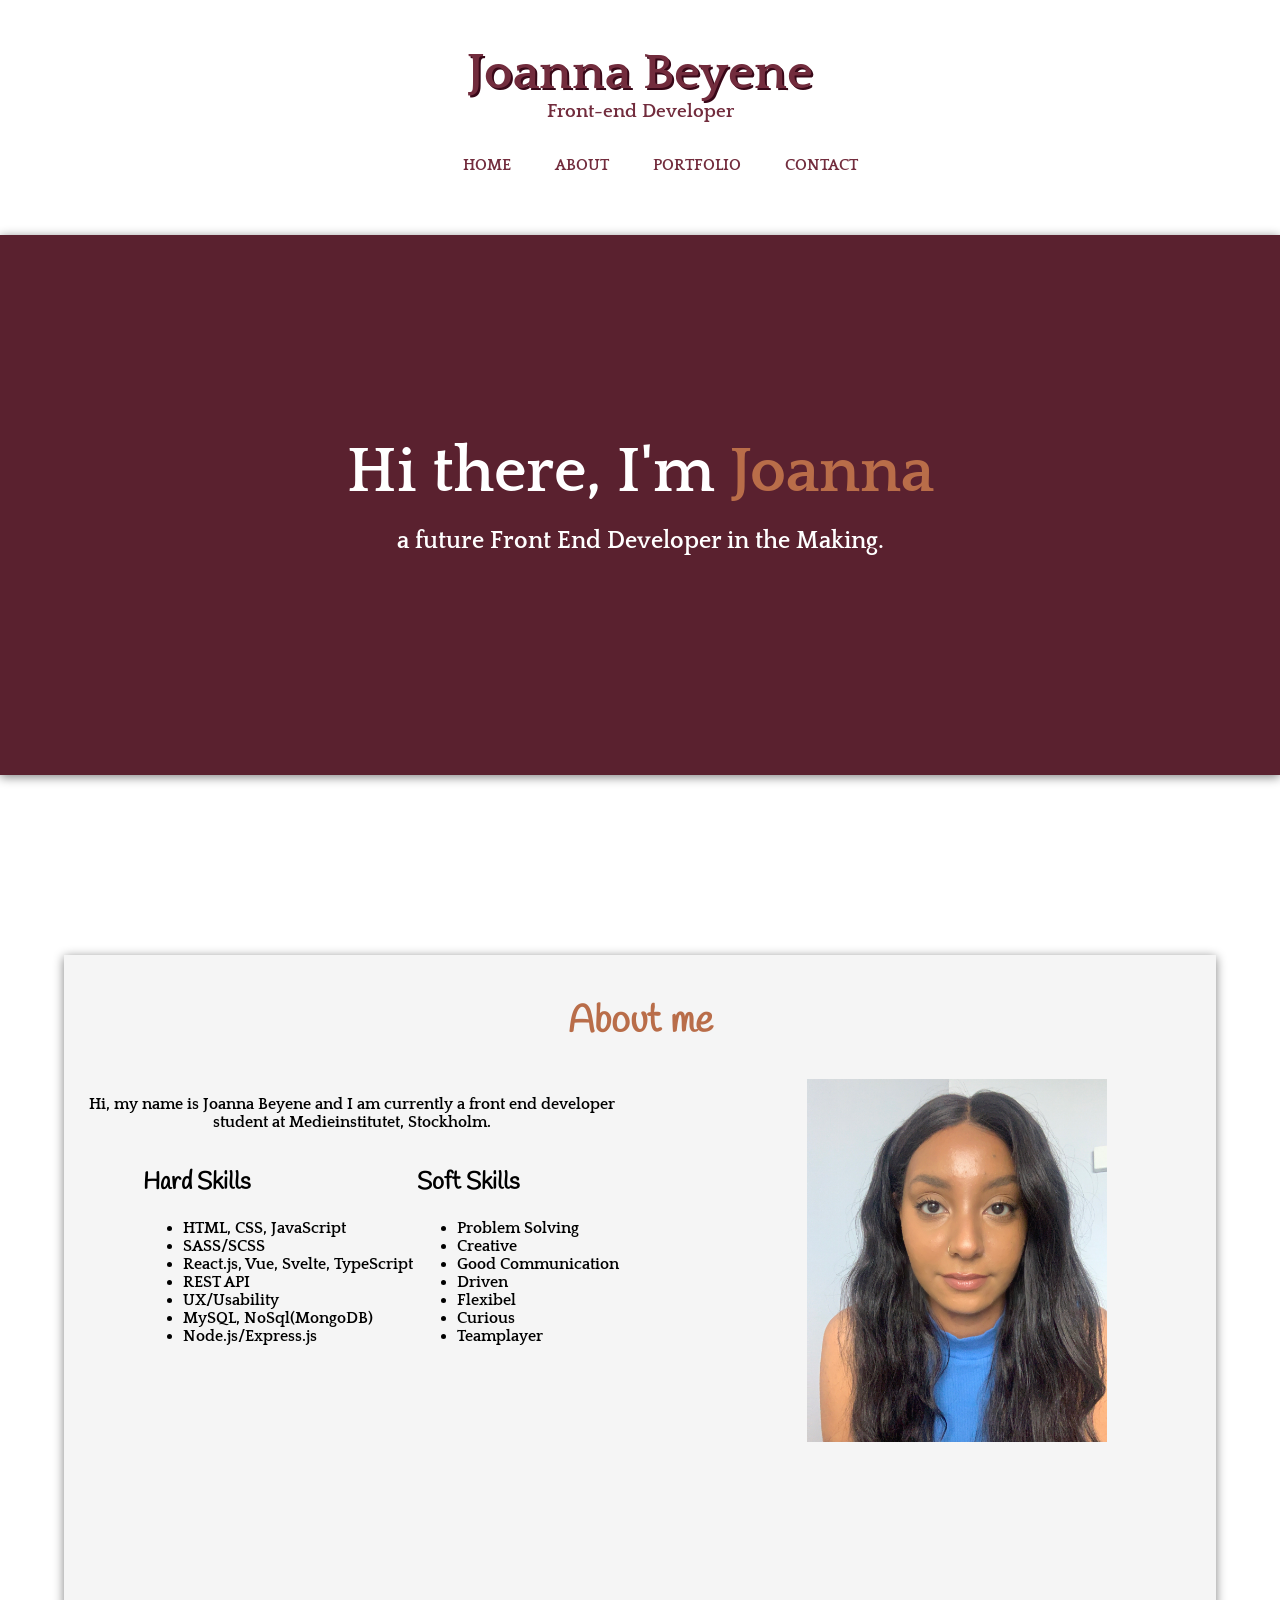
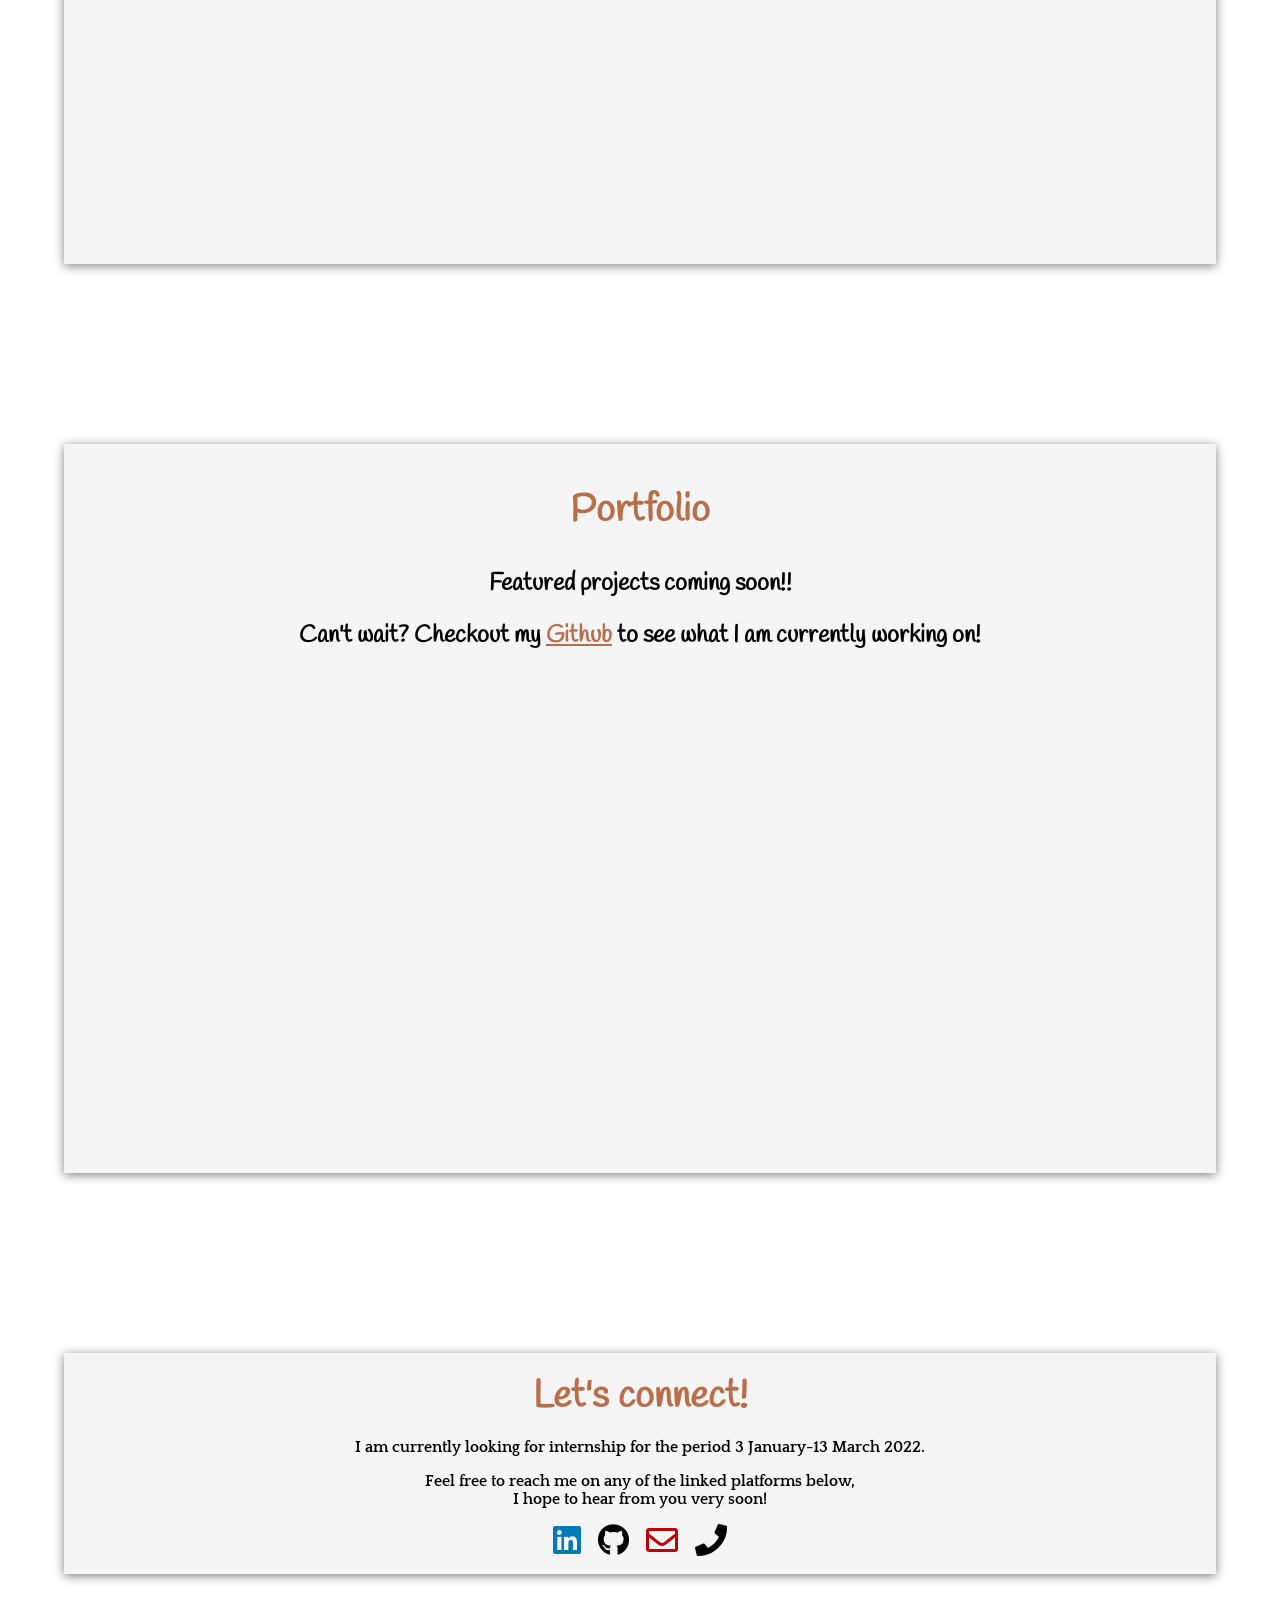
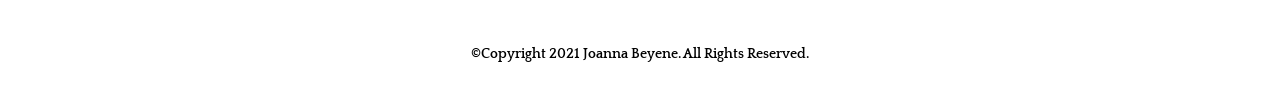
==== index.html @ 863b4f38 "re-added files" ====
<!doctype html>
<html lang="en">
<head>
    <meta charset="utf-8"/>
    <title>Joanna Beyene | Front-end Developer</title>
    <meta name="viewport" content="width=device-width, initial-scale=1.0"/>
    <meta name="description" content="Hire a professional front end developer today!"/>
    <meta property="og:title" content="my resume"/>
    <meta property="og:type" content="website"/>
    <meta property="og:url" content="http://www.exemple.com/"/>
    <meta property="og:image" content="http://example.com/image.jpg" />
    <meta property="og:description" content="Hire a professional front end developer today!"/>
    <link rel="icon" href="img/favico.ico"/>
    <link rel="stylesheet" href="https://cdnjs.cloudflare.com/ajax/libs/font-awesome/5.15.1/css/all.min.css" integrity="sha512-+4zCK9k+qNFUR5X+cKL9EIR+ZOhtIloNl9GIKS57V1MyNsYpYcUrUeQc9vNfzsWfV28IaLL3i96P9sdNyeRssA==" crossorigin="anonymous"/>
    <link rel="preconnect" href="https://fonts.gstatic.com">
    <link href="https://fonts.googleapis.com/css2?family=Handlee&family=Quattrocento&display=swap" rel="stylesheet">
    <link rel="stylesheet" href="css/style.css"/>
</head>
<body>
    <header>
        <span class="logo" tabindex="0">Joanna Beyene</span>
        <span class="tag-line">Front-end Developer</span>
        <nav>
            <button class="contact-bttn-mobile"><a href="#contact">Contact</a></button>
            <span class="mobile-menu-toggle"><i class="fas fa-bars fa-2x ham-bars"></i>
            </span>
            <ul class="menu">
                <li><a href="#">HOME</a></li>
                <li><a href="#about-me">ABOUT</a></li>
                <li><a href="#portfolio">PORTFOLIO</a></li>
                <li><a href="#contact">CONTACT</a></li>
            </ul>
        </nav>
    </header>

    <main>
        <section class="landing-page">
            <article class="welcome">
                <h1>Hi there, I'm <span style="color:#b96d49;">Joanna</span></h1>
                <h2>a future Front End Developer in the Making.</h2>
                <!-- <h3 class="cursiv-text" tabindex="0">scroll down to explore!</h3> -->
            </article>
        </section>

        <section id="about-me" class="about-me">
            <h1 tabindex="0">About me</h1>
            <article>
                <span class="image"><img src="img/joanna.jpg" alt="image of the Joanna Beyene"></span>
                <span class="about-me-text"><p>Hi, my name is Joanna Beyene and I am currently a front end developer student at Medieinstitutet, Stockholm.</p></span>
            </article>
            <article class="skills">
                <h2 tabindex="0">Hard Skills</h2>
                <ul>
                    <li>HTML, CSS, JavaScript</li>
                    <li>SASS/SCSS</li>
                    <li>React.js, Vue, Svelte, TypeScript</li>
                    <li>REST API</li>
                    <li>UX/Usability</li>
                    <li>MySQL, NoSql(MongoDB)</li>
                    <li>Node.js/Express.js</li>
                </ul>
            </article>

            <article class="skills">
                <h2 tabindex="0">Soft Skills</h2>
                <ul>
                    <li>Problem Solving</li>
                    <li>Creative</li>
                    <li>Good Communication</li>
                    <li>Driven</li>
                    <li>Flexibel</li>
                    <li>Curious</li>
                    <li>Teamplayer</li>
                </ul>
            </article>
        </section>

        <section id="portfolio" class="portfolio">
            <h1 tabindex="0">Portfolio</h1>
            <article>
                <h2>Featured projects coming soon!!</h2>
                <h2>Can't wait? Checkout my <a href="https://github.com/joannabeyene?tab=repositories">Github</a> to see what I am currently working on!</h2>
            </article>
            <!-- <div class="portfolio-slider">
                <article class="slide">
                    <h2 tabindex="0">Name of Project 1</h2>
                    <figure>
                        <img src="img/placeholder.jpg" alt="image of project 1">
                        <figcaption>information/description of the project</figcaption>
                    </figure>
                    <button>link to project</button>
                </article>
    
                <article class="slide">
                    <h2 tabindex="0">Name of Project 2</h2>
                    <figure>
                        <img src="img/placeholder.jpg" alt="image of project 2">
                        <figcaption>information/description of the project</figcaption>
                    </figure>
                    <button>link to project</button>
                </article>
    
                <article class="slide">
                    <h2 tabindex="0">Name of Project 3</h2>
                    <figure>
                        <img src="img/placeholder.jpg" alt="image of project 3">
                        <figcaption>information/description of the project</figcaption>
                    </figure>
                    <button>link to project</button>
                </article>
            </div> -->
        </section>

        <section id="contact" class="contact">
            <h1 tabindex="0" style="color: #b96d49;">Let's connect!</h1>
            <p>I am currently looking for internship for the period 3 January-13 March 2022.</p>
            <p>Feel free to reach me on any of the linked platforms below, <br> I hope to hear from you very soon!</p>
           <address>
                <a href="https://www.linkedin.com/in/joannabeyene/" class="linkedin"><i class="fab fa-linkedin fa-2x"></i></a>
                <a href="https://github.com/joannabeyene" class="github"><i class="fab fa-github fa-2x"></i></a>
                <a href="mailto:joanna.beyene@gmail.com" class="email"><i class="far fa-envelope fa-2x"></i></a>
                <a href="tel:(+46)736137472" class="phone"><i class="fa fa-phone fa-2x"></i></a>
            </address>
        </section>
        <!-- <span class="back-to-top"><a href="#">Back to top</a></span> -->
    </main>

    <footer>
        <span>&copy;Copyright 2021 Joanna Beyene. All Rights Reserved.</span>
    </footer>
    
    <script src="https://code.jquery.com/jquery-3.5.1.js"></script>
    <script>
    $(document).ready(function () {
        $('.ham-bars').click(function () {
            $('.menu').toggleClass('active');
        })
    })
</script>
</body>
</html>
---- css/style.css ----
html{scroll-behavior:smooth}body{margin:0;padding:0;text-align:center;font-weight:bold;font-family:'Quattrocento', serif}@media screen and (min-width: 801px){h1{font-size:3vw}}@media screen and (max-width: 800px){h1{font-size:5vw}}header{padding:5vh 0}.logo,.tag-line{display:block;color:#722c3d}.logo{font-weight:bold;font-size:4vw;text-shadow:1.5px 1.5px #380818}.tag-line{margin-bottom:2vh}nav{display:flex}.menu li a{text-decoration:none;display:block}@media screen and (min-width: 801px){.tag-line{font-size:1.5vw}.mobile-menu-toggle{display:none}.contact-bttn-mobile{display:none}nav{width:100%;justify-content:space-around;align-items:center}nav .menu{list-style:none;text-align:center}.menu li{display:inline-block}.menu li a{padding:0 20px;color:#722c3d;font-weight:bold}.menu li a:hover{color:#b96d49}.menu li a:after{color:#722c3d;text-decoration:none}}@media screen and (max-width: 800px){header{position:relative}.contact-bttn-mobile{margin-left:auto;order:2;cursor:pointer;background-color:#b96d49;width:20vw;height:6vh;border:none;color:#fff;border-radius:5vw;box-shadow:0 2px 10px #808080;font-size:2vw}.contact-bttn-mobile:hover{color:#000}.contact-bttn-mobile a{text-decoration:none}.contact-bttn-mobile a:visited{color:white}nav{position:fixed;top:0;left:0;right:0;margin:2vh 2vw}.menu{list-style:none;width:60%;padding:0;background-color:#5a212f;display:none;margin-top:5vh;border:2px solid white}.menu li{line-height:12vh;font-size:5vw}.menu li a{border-bottom:1px solid #ffffffb3;text-align:center;color:#fff}.menu li a:hover{color:#000}.mobile-menu-toggle{cursor:pointer}.active{display:block}}.landing-page{background-color:#5a212f;box-shadow:0 2px 10px #808080;height:60vh;display:flex;justify-content:center;align-items:center;margin:0 auto;text-align:center;color:#fff}.cursiv-text{text-decoration:underline;font-weight:500;font-family:'Handlee', cursive;margin-top:10vh}@media screen and (min-width: 801px){.cursiv-text{font-size:2vw}.welcome h1{font-size:5vw;margin:0}}@media screen and (max-width: 800px){.cursiv-text{font-size:4vw}}.about-me{background-color:#f5f5f5;margin:20vh auto;box-shadow:0 2px 10px #808080;width:90%}.about-me h1,.about-me h2{font-family:'Handlee', cursive}.about-me h1{color:#b96d49}.about-me img{width:100%}.about-me .skills{text-align:left}@media screen and (min-width: 801px){.about-me{padding-top:1vh;height:100vh}.about-me img{max-width:300px;max-height:400px}.about-me .skills{display:inline-block}.about-me .about-me-text{float:left;width:50%}.about-me .image{float:right;width:45%}}@media screen and (max-width: 800px){.about-me{padding:2vh 0}.about-me img{max-width:300px;max-height:450px}.about-me .skills{padding-left:30%}}.portfolio{background-color:#f5f5f5;padding-top:1vh;box-shadow:0 2px 10px #808080;width:90%}.portfolio h1,.portfolio h2{font-family:'Handlee', cursive}.portfolio h1{color:#b96d49}.portfolio-slider{width:100%}.portfolio img{width:100%;box-shadow:0 2px 10px #808080}.slide{height:100%}figure{margin:0;padding:5vh 0}.portfolio button{cursor:pointer;background-color:#b96d49;height:6vh;border-radius:1vw;color:white}.portfolio a{color:#b96d49}.portfolio a:visited{color:#b96d49}@media screen and (min-width: 801px){.portfolio{height:80vh;margin:20vh auto}.portfolio-slider{height:40vh;display:inline-flex}.slide{width:100%}.portfolio img{max-width:100px;max-height:100px}.portfolio button{width:15vw}}@media screen and (max-width: 800px){.portfolio{width:100%;margin:20vh 0}.portfolio img{max-width:200px;max-height:200px}.portfolio-slider{height:100%;display:flex;overflow-x:auto}.slide{width:70%;flex-shrink:0}.portfolio button{width:20vw}}.contact{margin-top:20vh;padding:2vh 0;margin:0 auto;background-color:#f5f5f5;box-shadow:0 2px 10px #808080}.contact h1{font-family:'Handlee', cursive;margin:0}address a{margin:0 0.5vw}address .github{color:#000}address .linkedin{color:#007bb6}address .phone{color:#000}address .email{color:#be0303}.contact{width:90%}footer{margin-top:5vh;padding:3vh 0;font-size:1.1vw}
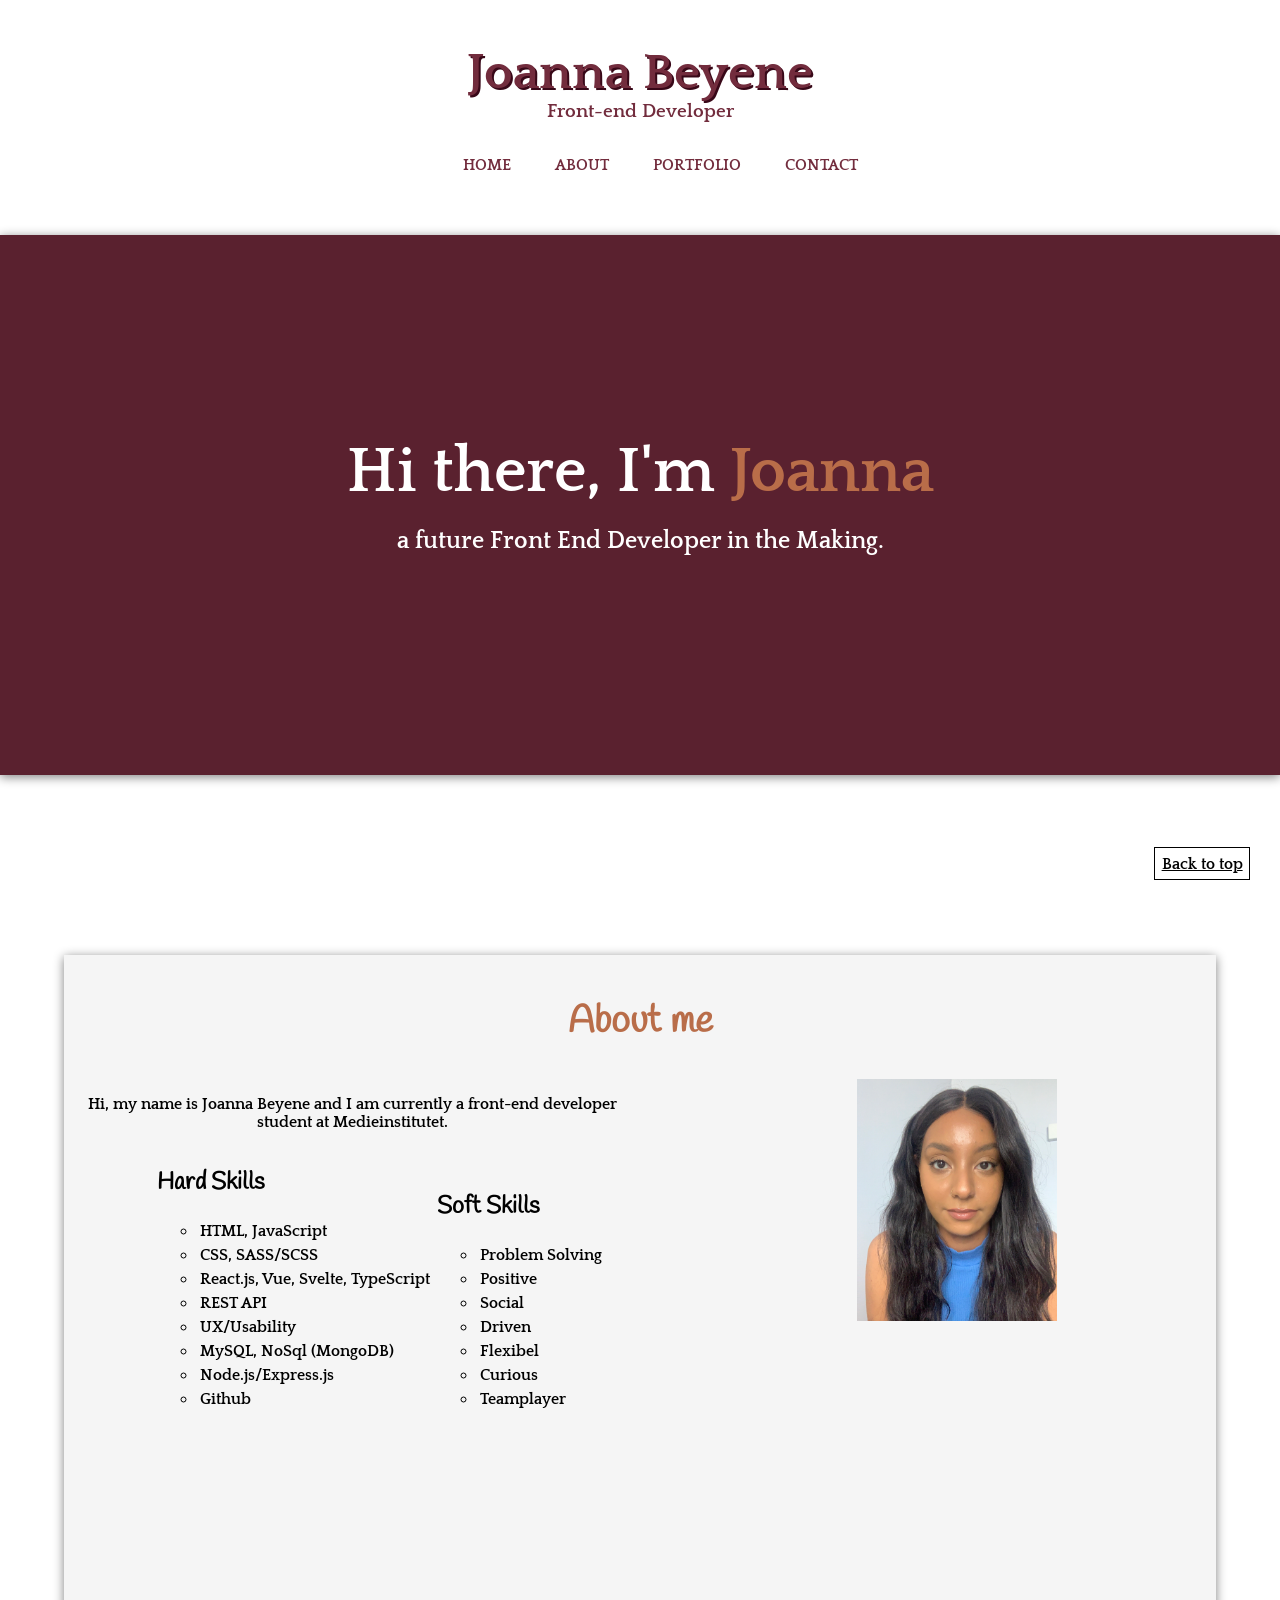
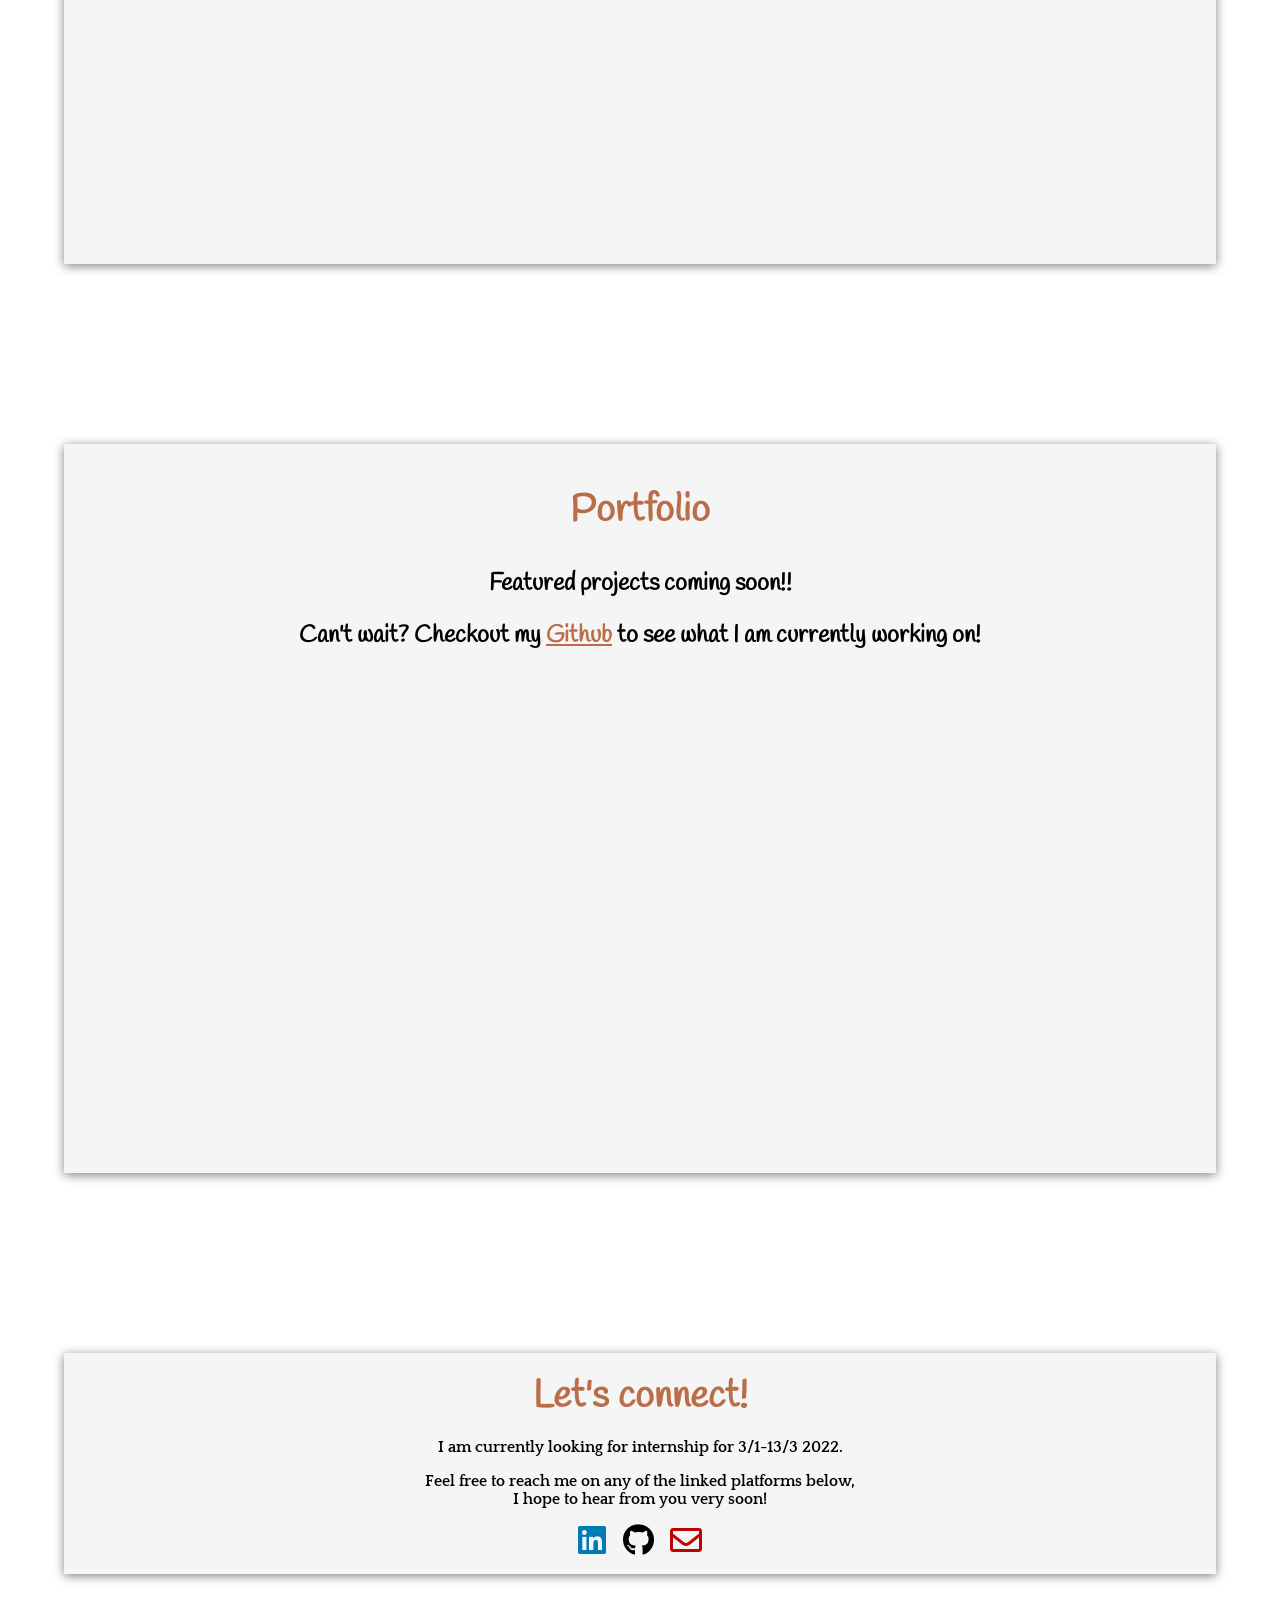
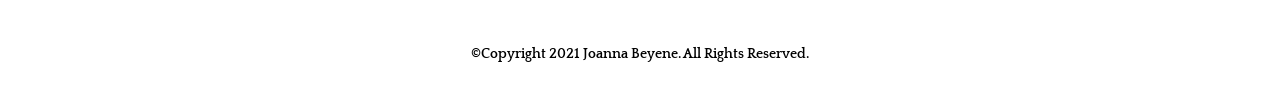
==== commit 9bf2fcb0: "updated styles" ====
--- a/index.html
+++ b/index.html
@@ -21,7 +21,7 @@
         <span class="logo" tabindex="0">Joanna Beyene</span>
         <span class="tag-line">Front-end Developer</span>
         <nav>
-            <button class="contact-bttn-mobile"><a href="#contact">Contact</a></button>
+            <a class="contact-bttn-mobile" href="#contact">Contact</a>
             <span class="mobile-menu-toggle"><i class="fas fa-bars fa-2x ham-bars"></i>
             </span>
             <ul class="menu">
@@ -46,18 +46,20 @@
             <h1 tabindex="0">About me</h1>
             <article>
                 <span class="image"><img src="img/joanna.jpg" alt="image of the Joanna Beyene"></span>
-                <span class="about-me-text"><p>Hi, my name is Joanna Beyene and I am currently a front end developer student at Medieinstitutet, Stockholm.</p></span>
+                <span class="about-me-text"><p>Hi, my name is Joanna Beyene and I am currently a front-end developer student at Medieinstitutet.</p>
+                </span>
             </article>
             <article class="skills">
                 <h2 tabindex="0">Hard Skills</h2>
                 <ul>
-                    <li>HTML, CSS, JavaScript</li>
-                    <li>SASS/SCSS</li>
+                    <li>HTML, JavaScript</li>
+                    <li>CSS, SASS/SCSS</li>
                     <li>React.js, Vue, Svelte, TypeScript</li>
                     <li>REST API</li>
                     <li>UX/Usability</li>
-                    <li>MySQL, NoSql(MongoDB)</li>
+                    <li>MySQL, NoSql (MongoDB)</li>
                     <li>Node.js/Express.js</li>
+                    <li>Github</li>
                 </ul>
             </article>
 
@@ -65,8 +67,8 @@
                 <h2 tabindex="0">Soft Skills</h2>
                 <ul>
                     <li>Problem Solving</li>
-                    <li>Creative</li>
-                    <li>Good Communication</li>
+                    <li>Positive</li>
+                    <li>Social</li>
                     <li>Driven</li>
                     <li>Flexibel</li>
                     <li>Curious</li>
@@ -113,16 +115,16 @@
 
         <section id="contact" class="contact">
             <h1 tabindex="0" style="color: #b96d49;">Let's connect!</h1>
-            <p>I am currently looking for internship for the period 3 January-13 March 2022.</p>
+            <p>I am currently looking for internship for 3/1-13/3 2022.</p>
             <p>Feel free to reach me on any of the linked platforms below, <br> I hope to hear from you very soon!</p>
-           <address>
+            <address>
                 <a href="https://www.linkedin.com/in/joannabeyene/" class="linkedin"><i class="fab fa-linkedin fa-2x"></i></a>
                 <a href="https://github.com/joannabeyene" class="github"><i class="fab fa-github fa-2x"></i></a>
                 <a href="mailto:joanna.beyene@gmail.com" class="email"><i class="far fa-envelope fa-2x"></i></a>
-                <a href="tel:(+46)736137472" class="phone"><i class="fa fa-phone fa-2x"></i></a>
+                <!-- <a href="tel:(+46)736137472" class="phone"><i class="fa fa-phone fa-2x"></i></a> -->
             </address>
         </section>
-        <!-- <span class="back-to-top"><a href="#">Back to top</a></span> -->
+        <span class="back-to-top"><a href="#">Back to top</a></span>
     </main>
 
     <footer>
--- a/css/style.css
+++ b/css/style.css
@@ -1 +1 @@
-html{scroll-behavior:smooth}body{margin:0;padding:0;text-align:center;font-weight:bold;font-family:'Quattrocento', serif}@media screen and (min-width: 801px){h1{font-size:3vw}}@media screen and (max-width: 800px){h1{font-size:5vw}}header{padding:5vh 0}.logo,.tag-line{display:block;color:#722c3d}.logo{font-weight:bold;font-size:4vw;text-shadow:1.5px 1.5px #380818}.tag-line{margin-bottom:2vh}nav{display:flex}.menu li a{text-decoration:none;display:block}@media screen and (min-width: 801px){.tag-line{font-size:1.5vw}.mobile-menu-toggle{display:none}.contact-bttn-mobile{display:none}nav{width:100%;justify-content:space-around;align-items:center}nav .menu{list-style:none;text-align:center}.menu li{display:inline-block}.menu li a{padding:0 20px;color:#722c3d;font-weight:bold}.menu li a:hover{color:#b96d49}.menu li a:after{color:#722c3d;text-decoration:none}}@media screen and (max-width: 800px){header{position:relative}.contact-bttn-mobile{margin-left:auto;order:2;cursor:pointer;background-color:#b96d49;width:20vw;height:6vh;border:none;color:#fff;border-radius:5vw;box-shadow:0 2px 10px #808080;font-size:2vw}.contact-bttn-mobile:hover{color:#000}.contact-bttn-mobile a{text-decoration:none}.contact-bttn-mobile a:visited{color:white}nav{position:fixed;top:0;left:0;right:0;margin:2vh 2vw}.menu{list-style:none;width:60%;padding:0;background-color:#5a212f;display:none;margin-top:5vh;border:2px solid white}.menu li{line-height:12vh;font-size:5vw}.menu li a{border-bottom:1px solid #ffffffb3;text-align:center;color:#fff}.menu li a:hover{color:#000}.mobile-menu-toggle{cursor:pointer}.active{display:block}}.landing-page{background-color:#5a212f;box-shadow:0 2px 10px #808080;height:60vh;display:flex;justify-content:center;align-items:center;margin:0 auto;text-align:center;color:#fff}.cursiv-text{text-decoration:underline;font-weight:500;font-family:'Handlee', cursive;margin-top:10vh}@media screen and (min-width: 801px){.cursiv-text{font-size:2vw}.welcome h1{font-size:5vw;margin:0}}@media screen and (max-width: 800px){.cursiv-text{font-size:4vw}}.about-me{background-color:#f5f5f5;margin:20vh auto;box-shadow:0 2px 10px #808080;width:90%}.about-me h1,.about-me h2{font-family:'Handlee', cursive}.about-me h1{color:#b96d49}.about-me img{width:100%}.about-me .skills{text-align:left}@media screen and (min-width: 801px){.about-me{padding-top:1vh;height:100vh}.about-me img{max-width:300px;max-height:400px}.about-me .skills{display:inline-block}.about-me .about-me-text{float:left;width:50%}.about-me .image{float:right;width:45%}}@media screen and (max-width: 800px){.about-me{padding:2vh 0}.about-me img{max-width:300px;max-height:450px}.about-me .skills{padding-left:30%}}.portfolio{background-color:#f5f5f5;padding-top:1vh;box-shadow:0 2px 10px #808080;width:90%}.portfolio h1,.portfolio h2{font-family:'Handlee', cursive}.portfolio h1{color:#b96d49}.portfolio-slider{width:100%}.portfolio img{width:100%;box-shadow:0 2px 10px #808080}.slide{height:100%}figure{margin:0;padding:5vh 0}.portfolio button{cursor:pointer;background-color:#b96d49;height:6vh;border-radius:1vw;color:white}.portfolio a{color:#b96d49}.portfolio a:visited{color:#b96d49}@media screen and (min-width: 801px){.portfolio{height:80vh;margin:20vh auto}.portfolio-slider{height:40vh;display:inline-flex}.slide{width:100%}.portfolio img{max-width:100px;max-height:100px}.portfolio button{width:15vw}}@media screen and (max-width: 800px){.portfolio{width:100%;margin:20vh 0}.portfolio img{max-width:200px;max-height:200px}.portfolio-slider{height:100%;display:flex;overflow-x:auto}.slide{width:70%;flex-shrink:0}.portfolio button{width:20vw}}.contact{margin-top:20vh;padding:2vh 0;margin:0 auto;background-color:#f5f5f5;box-shadow:0 2px 10px #808080}.contact h1{font-family:'Handlee', cursive;margin:0}address a{margin:0 0.5vw}address .github{color:#000}address .linkedin{color:#007bb6}address .phone{color:#000}address .email{color:#be0303}.contact{width:90%}footer{margin-top:5vh;padding:3vh 0;font-size:1.1vw}
+html{scroll-behavior:smooth}body{margin:0;padding:0;text-align:center;font-weight:bold;font-family:'Quattrocento', serif}@media screen and (min-width: 801px){h1{font-size:3vw}}@media screen and (max-width: 800px){h1{font-size:5vw}}.back-to-top{position:fixed;bottom:20px;right:30px;z-index:99;border:1px solid #000;background-color:#fff;padding:0.5vw;font-weight:bold}.back-to-top a,.back-to-top a:visited{color:#000}.back-to-top:hover{background-color:#b96d49}header{padding:5vh 0}.logo,.tag-line{display:block;color:#722c3d}.logo{font-weight:bold;font-size:4vw;text-shadow:1.5px 1.5px #380818}.tag-line{margin-bottom:2vh}nav{display:flex}.menu li a{text-decoration:none;display:block}@media screen and (min-width: 801px){.tag-line{font-size:1.5vw}.mobile-menu-toggle{display:none}.contact-bttn-mobile{display:none}nav{width:100%;justify-content:space-around;align-items:center}nav .menu{list-style:none;text-align:center}.menu li{display:inline-block}.menu li a{padding:0 20px;color:#722c3d;font-weight:bold}.menu li a:hover{color:#b96d49}.menu li a:after{color:#722c3d;text-decoration:none}}@media screen and (max-width: 800px){header{position:relative}.logo{text-shadow:0.5px 0.5px #380818}.contact-bttn-mobile{margin-left:auto;order:2;cursor:pointer;background-color:#b96d49;width:20vw;height:5vh;border-radius:5vw;font-size:3vw;padding-top:2vh}.contact-bttn-mobile{text-decoration:none;color:white}.contact-bttn-mobile:visited{color:white}nav{position:fixed;top:0;left:0;right:0;margin:2vh 2vw}.menu{list-style:none;width:60%;padding:0;background-color:#5a212f;display:none;margin-top:5vh;border:2px solid white}.menu li{line-height:12vh;font-size:5vw}.menu li a{border-bottom:1px solid #ffffffb3;text-align:center;color:#fff}.menu li a:hover{color:#000}.mobile-menu-toggle{cursor:pointer}.active{display:block}}.landing-page{background-color:#5a212f;box-shadow:0 2px 10px #808080;height:60vh;display:flex;justify-content:center;align-items:center;margin:0 auto;text-align:center;color:#fff}.cursiv-text{text-decoration:underline;font-weight:500;font-family:'Handlee', cursive;margin-top:10vh}@media screen and (min-width: 801px){.cursiv-text{font-size:2vw}.welcome h1{font-size:5vw;margin:0}}@media screen and (max-width: 800px){.cursiv-text{font-size:4vw}.landing-page{width:90%;margin:0 auto}}.about-me{background-color:#f5f5f5;margin:20vh auto;box-shadow:0 2px 10px #808080;width:90%}.about-me h1,.about-me h2{font-family:'Handlee', cursive}.about-me h1{color:#b96d49}.about-me img{width:100%}.about-me .skills{text-align:left}.about-me .skills ul li{list-style:circle;padding:3px}@media screen and (min-width: 801px){.about-me{padding-top:1vh;height:100vh}.about-me img{max-width:200px;max-height:300px}.about-me .skills{display:inline-block}.about-me .about-me-text{float:left;width:50%}.about-me .image{float:right;width:45%}}@media screen and (max-width: 800px){.about-me{padding:2vh 0}.about-me img{max-width:300px;max-height:450px}.about-me .skills{padding-left:30%}}.portfolio{background-color:#f5f5f5;padding-top:1vh;box-shadow:0 2px 10px #808080;width:90%}.portfolio h1,.portfolio h2{font-family:'Handlee', cursive}.portfolio h1{color:#b96d49}.portfolio-slider{width:100%}.portfolio img{width:100%;box-shadow:0 2px 10px #808080}.slide{height:100%}figure{margin:0;padding:5vh 0}.portfolio button{cursor:pointer;background-color:#b96d49;height:6vh;border-radius:1vw;color:white}.portfolio a{color:#b96d49}.portfolio a:visited{color:#b96d49}@media screen and (min-width: 801px){.portfolio{height:80vh;margin:20vh auto}.portfolio-slider{height:40vh;display:inline-flex}.slide{width:100%}.portfolio img{max-width:100px;max-height:100px}.portfolio button{width:15vw}}@media screen and (max-width: 800px){.portfolio{width:90%;margin:20vh auto;font-size:small}}.contact{margin-top:20vh;padding:2vh 0;margin:0 auto;background-color:#f5f5f5;box-shadow:0 2px 10px #808080}.contact h1{font-family:'Handlee', cursive;margin:0}address a{margin:0 0.5vw}address .github{color:#000}address .linkedin{color:#007bb6}address .phone{color:#000}address .email{color:#be0303}.contact{width:90%}footer{margin-top:5vh;padding:3vh 0;font-size:1.1vw}@media screen and (max-width: 800px){footer{font-size:3vw}}
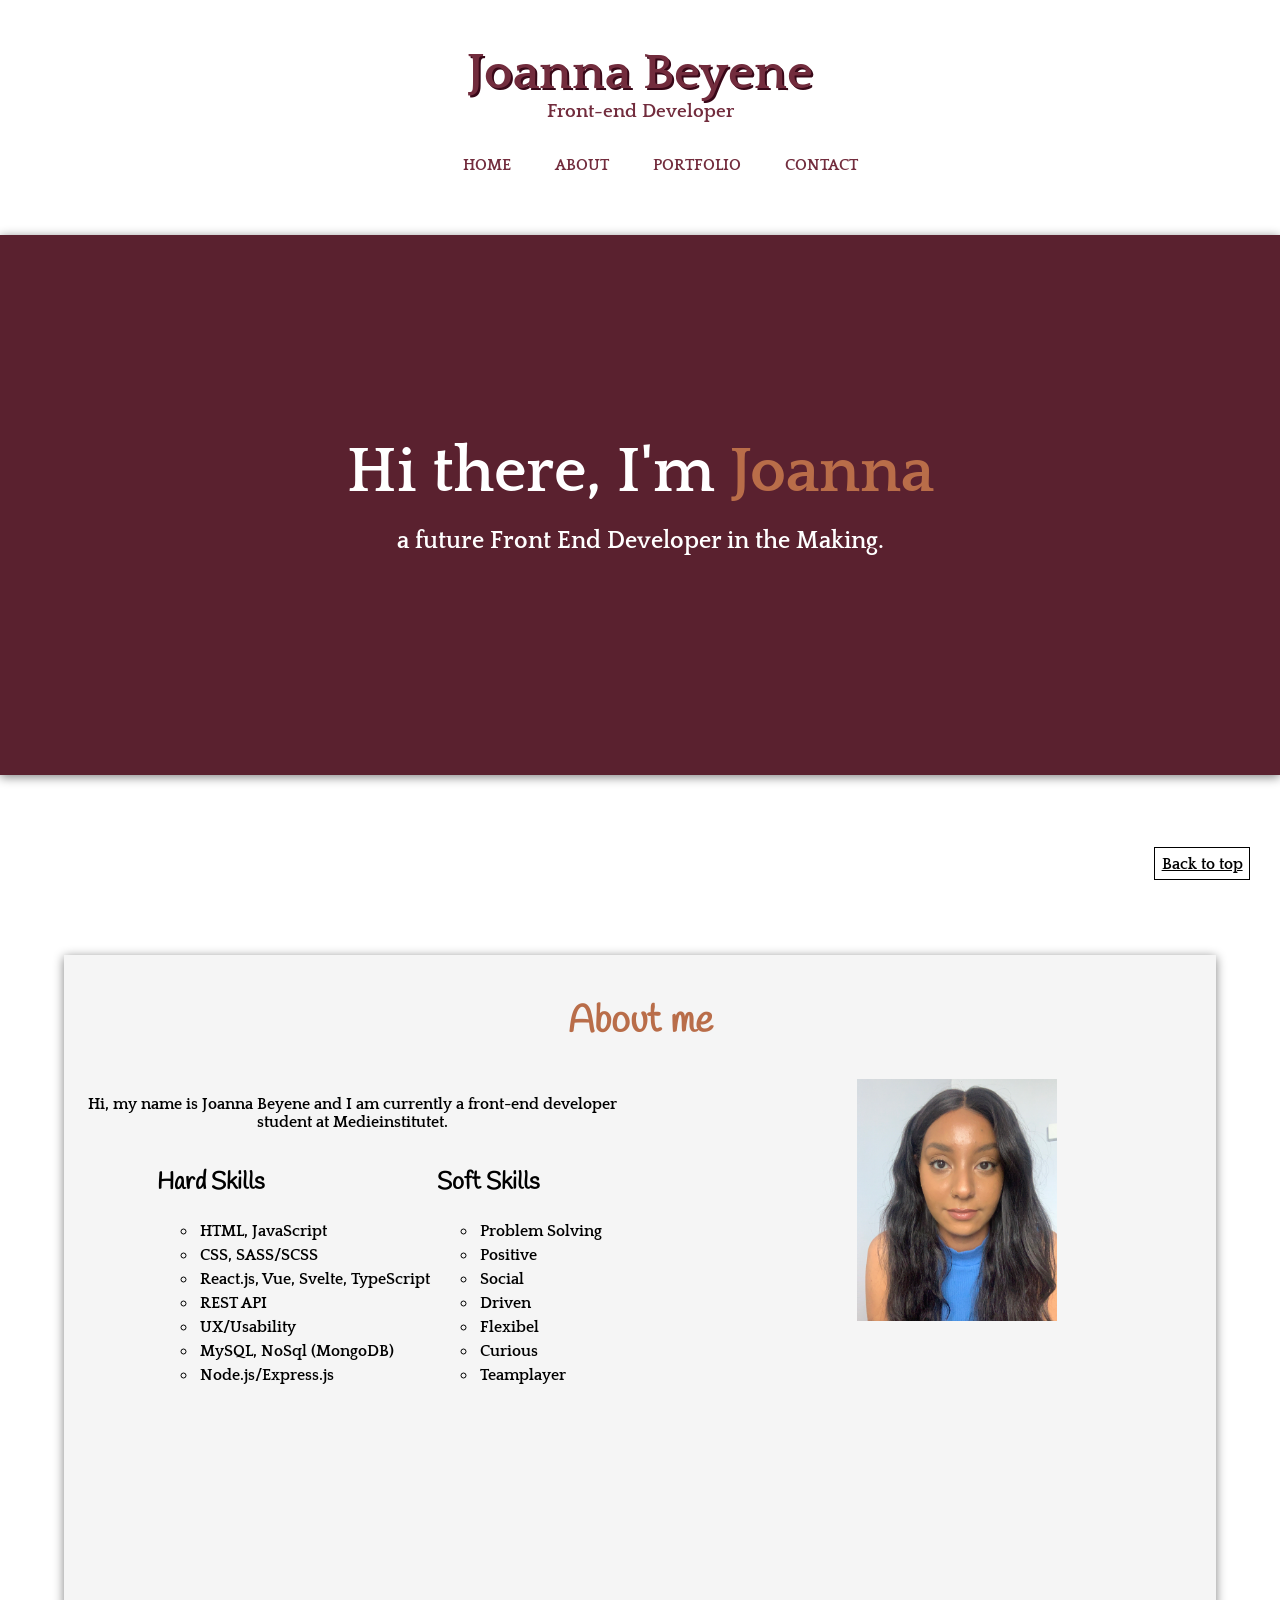
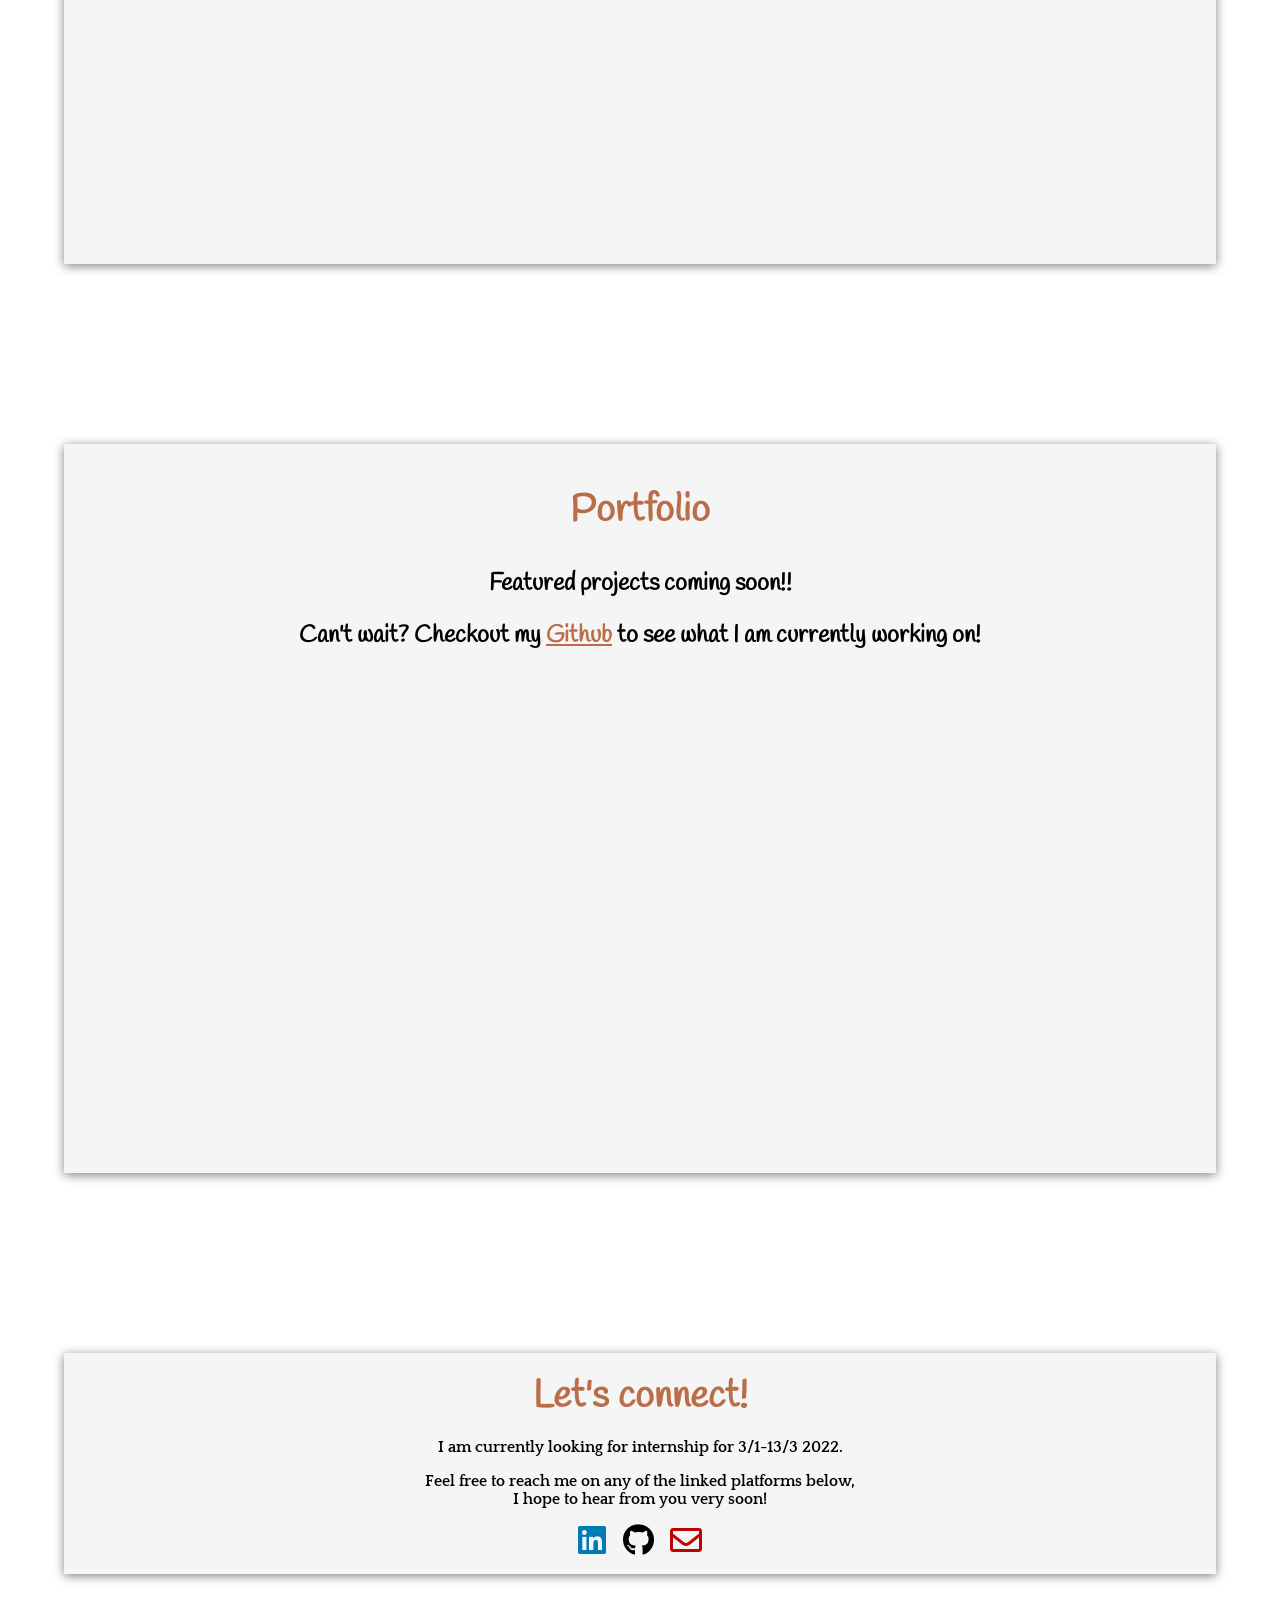
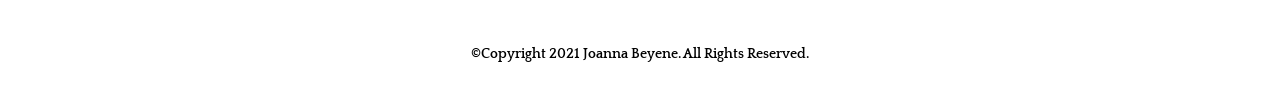
==== commit 1c032673: "updated list" ====
--- a/index.html
+++ b/index.html
@@ -59,7 +59,6 @@
                     <li>UX/Usability</li>
                     <li>MySQL, NoSql (MongoDB)</li>
                     <li>Node.js/Express.js</li>
-                    <li>Github</li>
                 </ul>
             </article>
 
